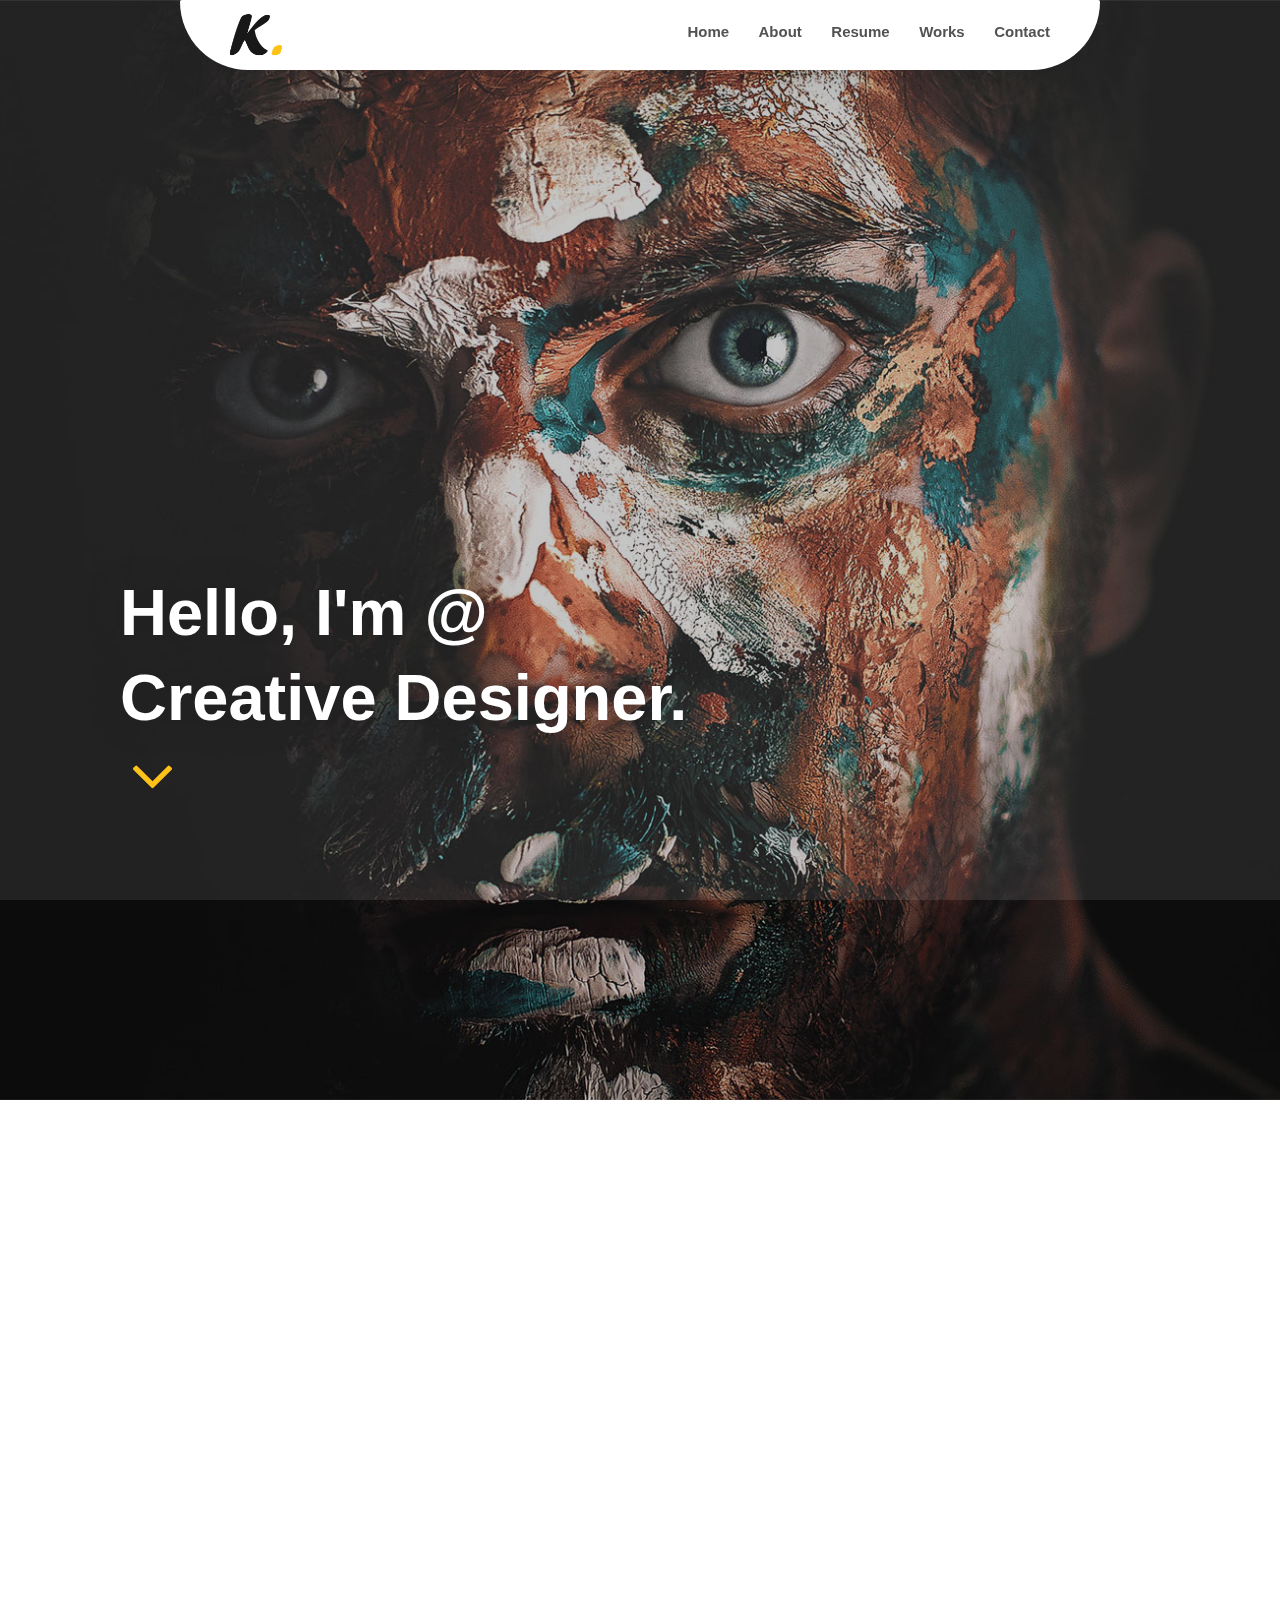
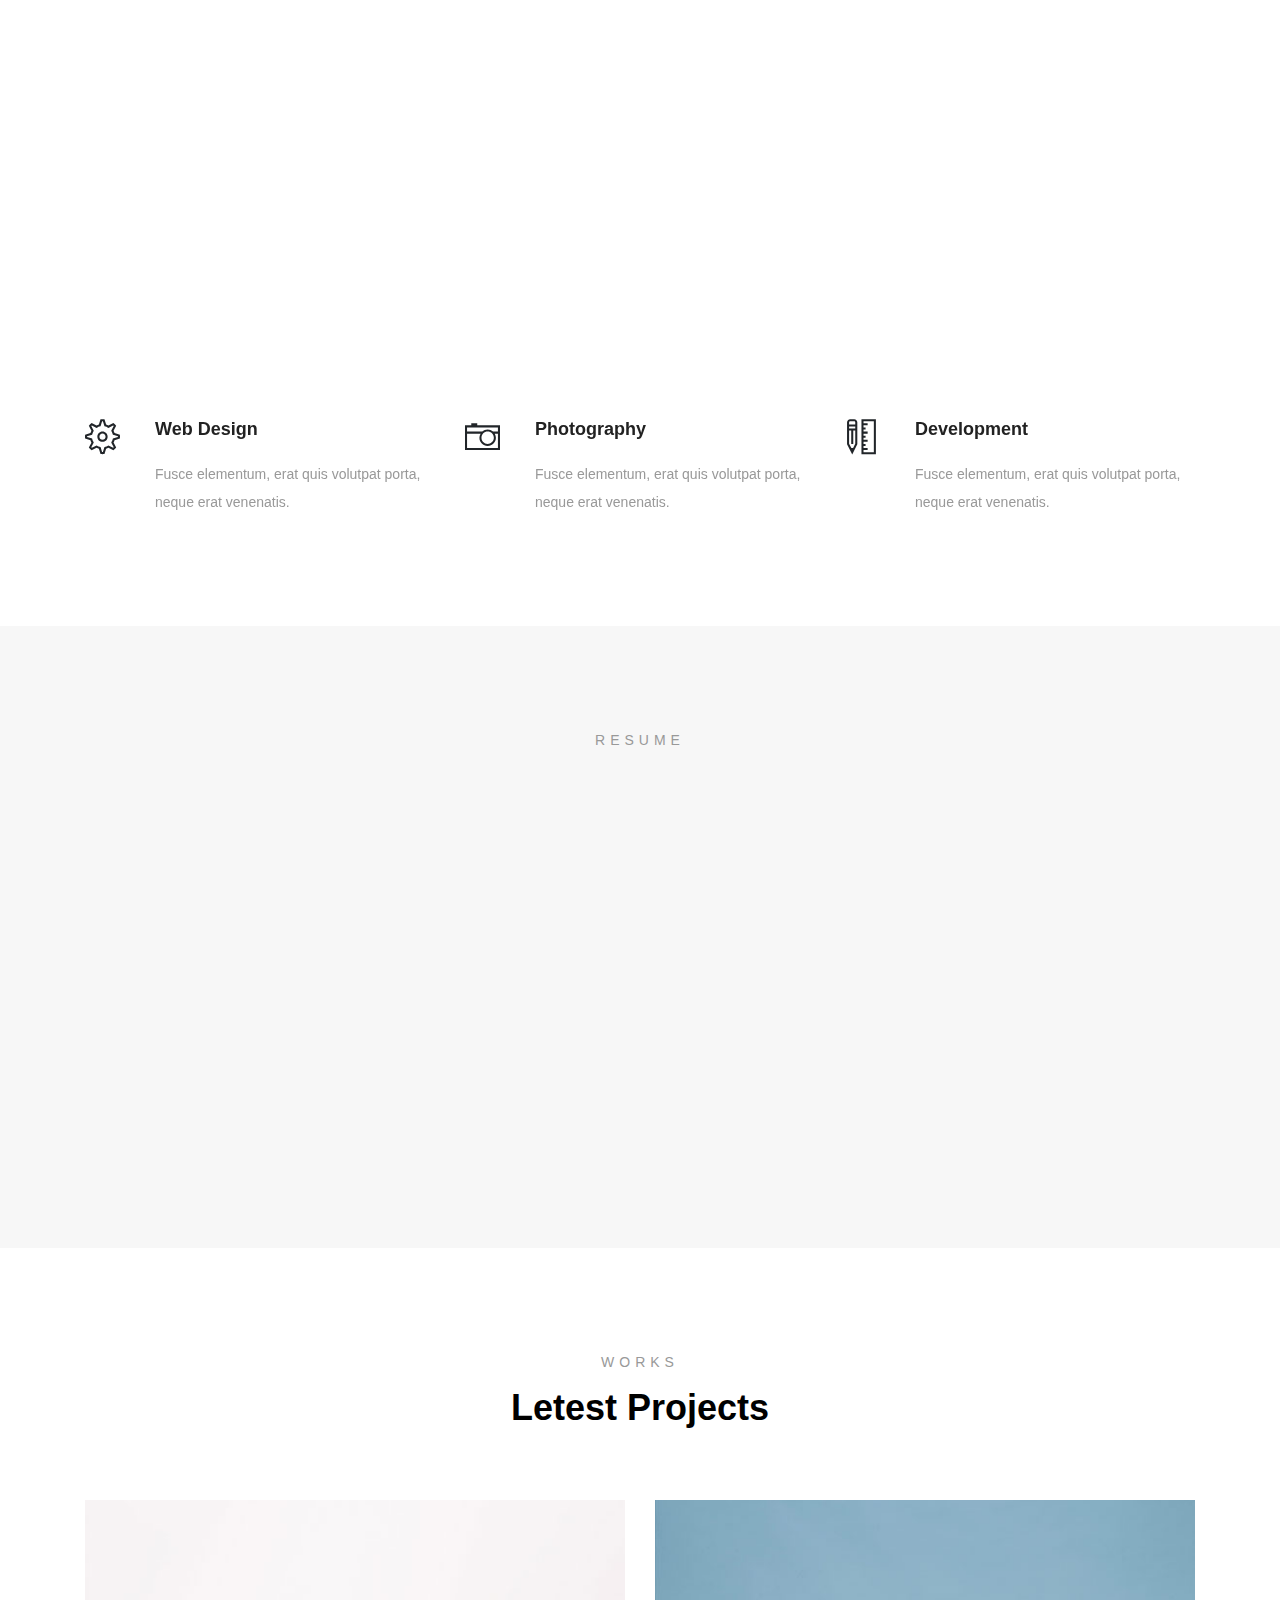
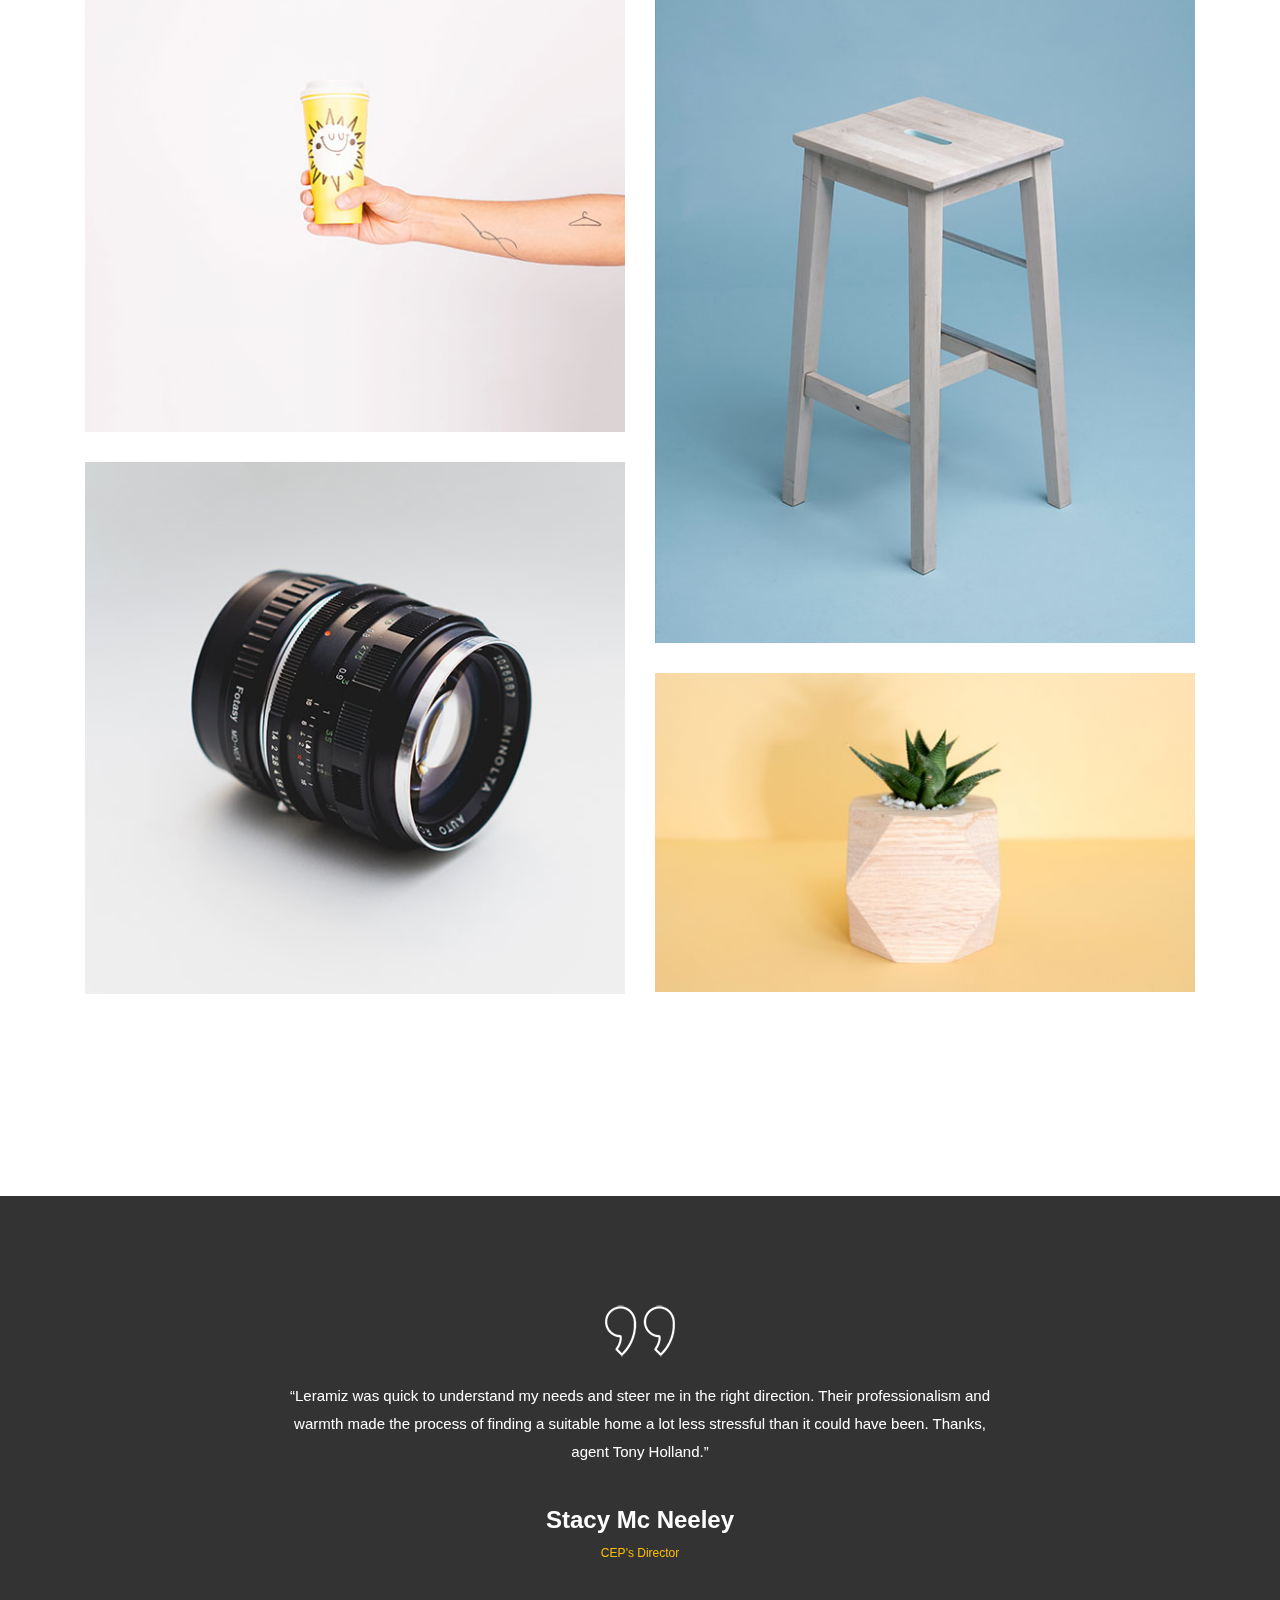
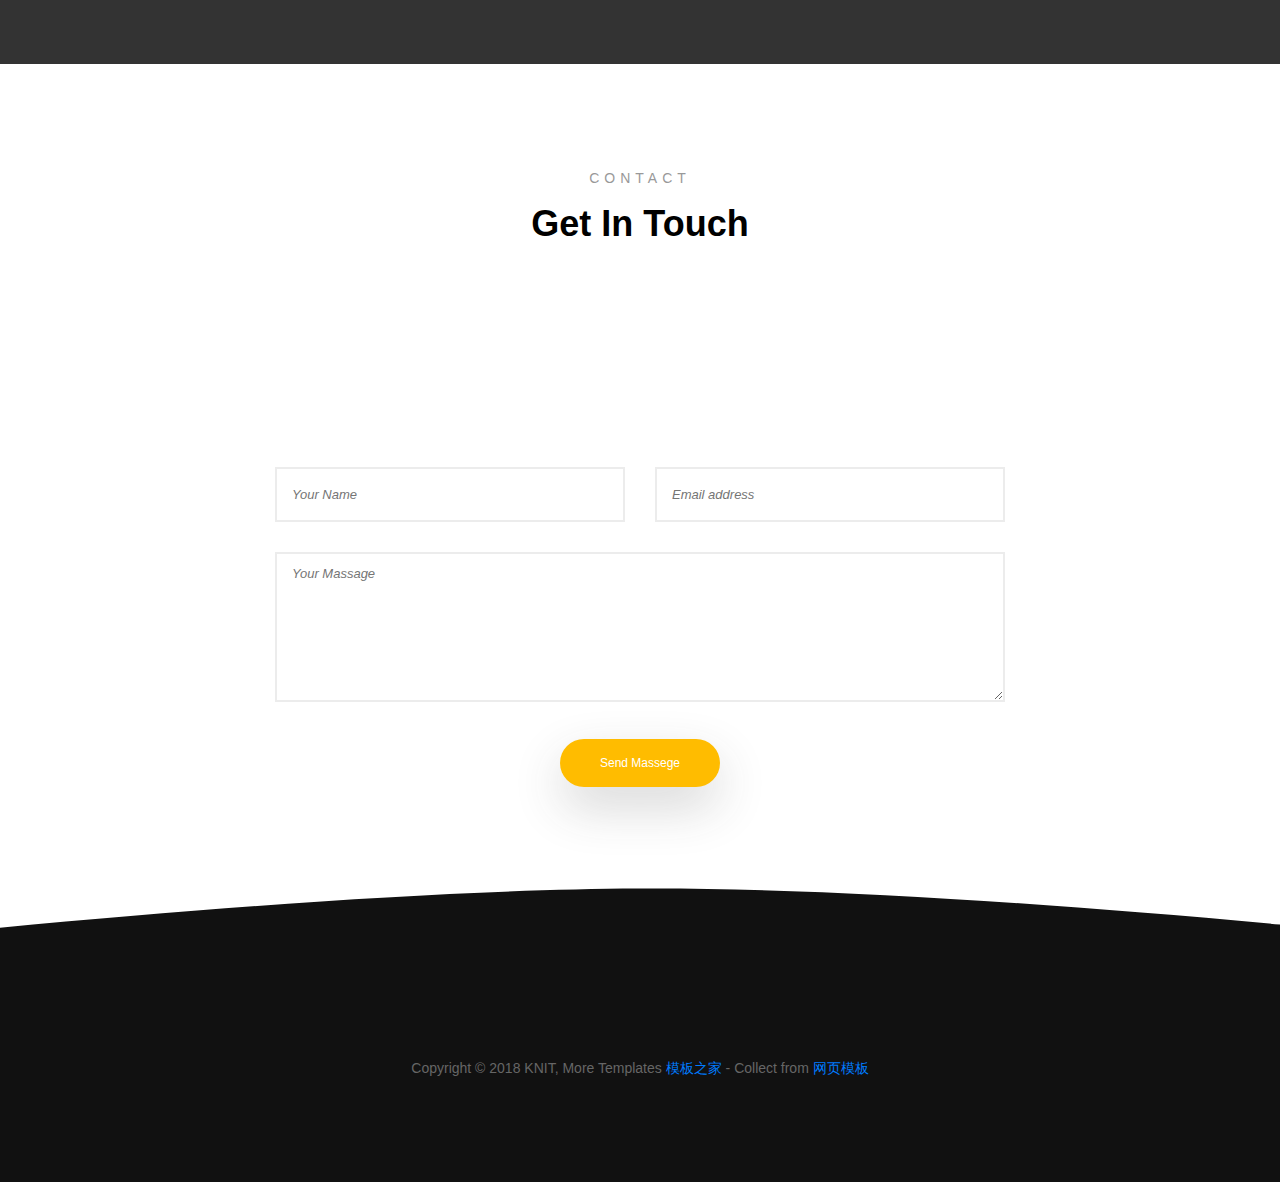
==== WebContent/index.html @ 256a6bd5 "20181218-1" ====
<!DOCTYPE html>
<html lang="en">


<head>
	<title>KNIT - Creative Personal Portfolio Template</title>
	<meta charset="UTF-8">
	<meta name="description" content="Knit creative personal portfolio template">
	<meta name="keywords" content="knit, creative, personal, portfolio, template">
	<meta name="viewport" content="width=device-width, initial-scale=1.0">
	<!-- Favicon -->   
	<link href="img/favicon.png" rel="shortcut icon"/>

	<!-- Google Fonts 
	<link href="https://fonts.googleapis.com/css?family=Poppins:300,400,500,600,700" rel="stylesheet">
	-->
	<!-- Stylesheets -->
	<link rel="stylesheet" href="css/bootstrap.min.css"/>
	<link rel="stylesheet" href="css/font-awesome.min.css"/>
	<link rel="stylesheet" href="css/themify-icons.css"/>
	<link rel="stylesheet" href="css/animate.min.css"/>
	<link rel="stylesheet" href="css/magnific-popup.css"/>
	<link rel="stylesheet" href="css/owl.carousel.min.css"/>
	<link rel="stylesheet" href="css/style.css"/>

	<!--[if lt IE 9]>
	  <script src="https://oss.maxcdn.com/html5shiv/3.7.2/html5shiv.min.js"></script>
	  <script src="https://oss.maxcdn.com/respond/1.4.2/respond.min.js"></script>
	<![endif]-->

</head>
<body>
	<!-- Preloder -->
	<div id="preloder">
		<div class="loader"></div>
	</div>


	<!-- Header section start -->
	<header class="header-section">
		<div class="container">
			<div class="header-warp">
				<!-- Site Logo -->
				<a href="#" class="site-logo">
					<img src="img/logo.png" alt="">
				</a>
				<!-- Site Menu -->
				<div class="responsive-switch"><i class="fa fa-bars"></i></div>
				<nav class="site-menu">
					<div class="sm-close"><i class="ti-close"></i></div>
					<ul class="menu-list">
						<li><a href="#home">Home</a></li>
						<li><a href="#about">About</a></li>
						<li><a href="#resume">Resume</a></li>
						<li><a href="#works">Works</a></li>
						<li><a href="#contact">Contact</a></li>
					</ul>
				</nav>
			</div>
		</div>
	</header>
	<!-- Header section end -->
	

	<!-- Hero section start -->
	<section class="hero-section set-bg" id="home" data-setbg="img/bg.jpg">
		<div class="hero-content">
			<h2>Hello, I'm @<br>Creative Designer.</h2>
			<i class="fa fa-angle-down"></i>
		</div>
	</section>
	<!-- Hero section end -->


	<!-- About section start -->
	<section class="about-section spad" id="about">
		<div class="container">
			<div class="row">
				<div class="col-lg-6 wow fadeInUp" data-wow-delay="0.3s">
					<figure>
						<img src="img/author.jpg" alt="">
					</figure>
				</div>
				<div class="col-lg-6 about-text wow fadeInDown" data-wow-delay="0.5s">
					<div class="about-title">
						<h2>Introduce Myself</h2>
						<h5>Who I am</h5>
					</div>
					<p>I am <span>Kajika Smith</span>. Impossible considered invitation him men instrument saw celebrated unpleasant. Put rest and must set kind next many near nay. He exquisite continued explained middleton am. Impossible considered invitation him men instrument saw celebrated unpleasant. Put rest and must set kind next many near nay. He exquisite continued explained middleton am. Voice hours young woody.</p>
					<div class="skills mt-5">
						<!-- Skill item -->
						<div class="single-progress-item">
							<p>Grphice</p>
							<div class="progress-bar-style" data-progress="90"></div>
						</div>
						<!-- Skill item -->
						<div class="single-progress-item">
							<p>UX/UI Dedign</p>
							<div class="progress-bar-style" data-progress="98"></div>
						</div>
						<!-- Skill item -->
						<div class="single-progress-item">
							<p>Coding</p>
							<div class="progress-bar-style" data-progress="87"></div>
						</div>
						<!-- Skill item -->
						<div class="single-progress-item">
							<p>Wordpress</p>
							<div class="progress-bar-style" data-progress="60"></div>
						</div>
					</div>
				</div>
			</div>
			<!-- services -->
			<div class="service-slider owl-carousel spad pb-0">
				<!-- item -->
				<div class="service">
					<i class="ti-settings"></i>
					<div class="service-text">
						<h3>Web Design</h3>
						<p>Fusce elementum, erat quis volutpat porta, neque erat venenatis.</p>
					</div>
				</div>
				<!-- item -->
				<div class="service">
					<i class="ti-camera"></i>
					<div class="service-text">
						<h3>Photography</h3>
						<p>Fusce elementum, erat quis volutpat porta, neque erat venenatis.</p>
					</div>
				</div>
				<!-- item -->
				<div class="service">
					<i class="ti-ruler-pencil"></i>
					<div class="service-text">
						<h3>Development</h3>
						<p>Fusce elementum, erat quis volutpat porta, neque erat venenatis.</p>
					</div>
				</div>
			</div>
		</div>
	</section>
	<!-- About section end -->



	<!-- Resume section start -->
	<section class="resume-section spad" id="resume">
		<div class="container">
			<div class="section-title">
				<p>Resume</p>
			</div>
			<div class="row">
				<div class="col-lg-10 col-xl-9 offset-lg-2 offset-xl-2">
					<!-- Review item -->
					<div class="resume-item wow fadeInUp" data-wow-delay="0.2s">
						<div class="resume-year">
							<h2>2016</h2>
						</div>
						<div class="resume-text">
							<h3>Working as Art Director at Playground  Design</h3>
							<p>Winner of Minimal Vision Award</p>
						</div>
					</div>
					<!-- Review item -->
					<div class="resume-item wow fadeInUp" data-wow-delay="0.4s">
						<div class="resume-year">
							<h2>2015</h2>
						</div>
						<div class="resume-text">
							<h3>Working as Front-end Developer at Nordesign Studio</h3>
							<p>Nominee for Creative Eye Award</p>
						</div>
					</div>
					<!-- Review item -->
					<div class="resume-item wow fadeInUp" data-wow-delay="0.6s">
						<div class="resume-year">
							<h2>2014</h2>
						</div>
						<div class="resume-text">
							<h3>Working as Mid-level Designer at Gold Design Studio</h3>
							<p>Winner of Code Indentation Award</p>
						</div>
					</div>
				</div>
			</div>
		</div>
	</section>
	<!-- Resume section end -->



	<!-- Portfolio section start -->
	<section class="portfolio-section spad" id="works">
		<div class="container">
			<div class="section-title">
				<p>Works</p>
				<h2>Letest Projects</h2>
			</div>
			<div class="row isotope_items">
				<!-- item -->
				<div class="col-md-6">
					<a class="work-item work-image" href="img/works/1.jpg">
						<img src="img/works/1.jpg" alt="">
						<i class="ti-image"></i>
						<div class="work-info">
							<h3><span>Yollow Cup</span></h3>
							<p><span>Branding</span></p>
						</div>
					</a>
				</div>
				<!-- item -->				
				<div class="col-md-6">
					<a class="work-item" href="single-work.html">
						<img src="img/works/2.jpg" alt="">
						<i class="ti-link"></i>
						<div class="work-info">
							<h3><span>Cairs Root</span></h3>
							<p><span>Design</span></p>
						</div>
					</a>
				</div>
				<!-- item -->
				<div class="col-md-6">
					<a class="work-item work-video" href="https://www.youtube.com/watch?v=hjujTTRB01E">
						<img src="img/works/3.jpg" alt="">
						<i class="ti-video-clapper"></i>
						<div class="work-info">
							<h3><span>Camera Lens</span></h3>
							<p><span>Photography</span></p>
						</div>
					</a>
				</div>
				<!-- item -->
				<div class="col-md-6">
					<a class="work-item work-image" href="img/works/4.jpg">
						<img src="img/works/4.jpg" alt="">
						<i class="ti-image"></i>
						<div class="work-info">
							<h3><span>Green Plant</span></h3>
							<p><span>Branding</span></p>
						</div>
					</a>
				</div>
			</div>
			<div class="text-center mt-5">
				<a href="index-minimal.html" class="site-btn wow fadeInUp" data-wow-delay="0.2s">More Projects</a>
			</div>
		</div>
	</section>
	<!-- Portfolio section end -->


	<!-- Review section start -->
	<section class="review-section">
		<div class="review-warp spad">
			<div class="container">
				<div class="row">
					<div class="col-lg-8 offset-lg-2">
						<div class="text-center mb-3">
							<img src="img/right-quote.png" alt="">
						</div>
						<div class="review-slider owl-carousel">
							<!-- item -->
							<div class="review-item text-center">
								<p>“Leramiz was quick to understand my needs and steer me in the right direction. Their professionalism and warmth made the process of finding a suitable home a lot less stressful than it could have been. Thanks, agent Tony Holland.”</p>
								<h4>Stacy Mc Neeley</h4>
								<span>CEP’s Director</span>
							</div>
							<!-- item -->
							<div class="review-item text-center">
								<p>“Leramiz was quick to understand my needs and steer me in the right direction. Their professionalism and warmth made the process of finding a suitable home a lot less stressful than it could have been. Thanks, agent Tony Holland.”</p>
								<h4>Stacy Mc Neeley</h4>
								<span>CEP’s Director</span>
							</div>
						</div>
					</div>
				</div>
			</div>
		</div>
	</section>
	<!-- Review section end -->

	<div class="tlinks">Collect from <a href="http://www.cssmoban.com/" >网页模板</a></div>
	<!-- Contact section start -->
	<section class="contact-section spad" id="contact">
		<div class="container">
			<div class="section-title">
				<p>Contact</p>
				<h2>Get in touch</h2>
			</div>
			<div class="row">
				<div class="col-lg-8 offset-lg-2">
					<div class="row">
						<!-- contact info -->
						<div class="col-sm-4 cont-info wow fadeInUp" data-wow-delay="0.2s">
							<i class="ti-email"></i>
							<a href="mailto:office@domain.com">office@domain.com</a>
							<p>email</p>
						</div>
						<!-- contact info -->
						<div class="col-sm-4 cont-info wow fadeInUp" data-wow-delay="0.4s">
							<i class="ti-location-pin"></i>
							<span>35 M St, Sydney, 560, AU </span>
							<p>Address</p>
						</div>
						<!-- contact info -->
						<div class="col-sm-4 cont-info wow fadeInUp" data-wow-delay="0.6s">
							<i class="ti-mobile"></i>
							<span>+00 123 456 7890</span>
							<p>Phone</p>
						</div>
					</div>
					<!-- contact form -->
					<form action="mail.php" method="POST" class="contact-form" id="contact-form">
						<div class="row">
							<div class="col-sm-6">
								<input type="text" name="name" id="name" required placeholder="Your Name">
							</div>
							<div class="col-sm-6">
								<input type="email" name="email" id="email" required placeholder="Email address">
							</div>
							<div class="col-sm-12">
								<textarea id="massage" name="massage" required placeholder="Your Massage"></textarea>
								<div class="text-center">
									<button type="submit" class="site-btn" id="send-form">Send Massege</button>
								</div>
							</div>
						</div>
					</form>
				</div>
			</div>
		</div>
	</section>
	<!-- Contact section end -->


	<!-- Footer section start -->
	<footer class="footer-section spad set-bg" data-setbg="img/footer-bg.svg">
		<div class="container">
			<div class="social-links">
				<a href="#" class="facebook wow fadeInDown" data-wow-delay="0.2s"><i class="fa fa-facebook"></i></a>
				<a href="#" class="twitter wow fadeInDown" data-wow-delay="0.4s"><i class="fa fa-twitter"></i></a>
				<a href="#" class="dribbble wow fadeInDown" data-wow-delay="0.6s"><i class="fa fa-dribbble"></i></a>
				<a href="#" class="behance wow fadeInDown" data-wow-delay="0.8s"><i class="fa fa-behance"></i></a>
			</div>
			<!-- copyright -->
			<p class="copyright">Copyright &copy; 2018 KNIT, More Templates <a href="http://www.cssmoban.com/" target="_blank" title="模板之家">模板之家</a> - Collect from <a href="http://www.cssmoban.com/" title="网页模板" target="_blank">网页模板</a></p>
		</div>
	</footer>
	<!-- Footer section end -->


	<!--====== Jquery & Javascripts files  ======-->
	<script src="js/jquery-2.1.4.min.js"></script>
	<script src="js/jquery.nav.min.js"></script>
	<script src="js/isotope.pkgd.min.js"></script>
	<script src="js/owl.carousel.min.js"></script>
	<script src="js/magnific-popup.min.js"></script>
	<script src="js/wow.min.js"></script>
	<script src="js/scripts.js"></script>

</body>


</html>
---- WebContent/css/themify-icons.css ----
@font-face {
	font-family: 'themify';
	src:url('../fonts/themify.eot?-fvbane');
	src:url('../fonts/themify.eot?#iefix-fvbane') format('embedded-opentype'),
		url('../fonts/themify.woff?-fvbane') format('woff'),
		url('../fonts/themify.ttf?-fvbane') format('truetype'),
		url('../fonts/themify.svg?-fvbane#themify') format('svg');
	font-weight: normal;
	font-style: normal;
}

[class^="ti-"], [class*=" ti-"] {
	font-family: 'themify';
	speak: none;
	font-style: normal;
	font-weight: normal;
	font-variant: normal;
	text-transform: none;
	line-height: 1;

	/* Better Font Rendering =========== */
	-webkit-font-smoothing: antialiased;
	-moz-osx-font-smoothing: grayscale;
}

.ti-wand:before {
	content: "\e600";
}
.ti-volume:before {
	content: "\e601";
}
.ti-user:before {
	content: "\e602";
}
.ti-unlock:before {
	content: "\e603";
}
.ti-unlink:before {
	content: "\e604";
}
.ti-trash:before {
	content: "\e605";
}
.ti-thought:before {
	content: "\e606";
}
.ti-target:before {
	content: "\e607";
}
.ti-tag:before {
	content: "\e608";
}
.ti-tablet:before {
	content: "\e609";
}
.ti-star:before {
	content: "\e60a";
}
.ti-spray:before {
	content: "\e60b";
}
.ti-signal:before {
	content: "\e60c";
}
.ti-shopping-cart:before {
	content: "\e60d";
}
.ti-shopping-cart-full:before {
	content: "\e60e";
}
.ti-settings:before {
	content: "\e60f";
}
.ti-search:before {
	content: "\e610";
}
.ti-zoom-in:before {
	content: "\e611";
}
.ti-zoom-out:before {
	content: "\e612";
}
.ti-cut:before {
	content: "\e613";
}
.ti-ruler:before {
	content: "\e614";
}
.ti-ruler-pencil:before {
	content: "\e615";
}
.ti-ruler-alt:before {
	content: "\e616";
}
.ti-bookmark:before {
	content: "\e617";
}
.ti-bookmark-alt:before {
	content: "\e618";
}
.ti-reload:before {
	content: "\e619";
}
.ti-plus:before {
	content: "\e61a";
}
.ti-pin:before {
	content: "\e61b";
}
.ti-pencil:before {
	content: "\e61c";
}
.ti-pencil-alt:before {
	content: "\e61d";
}
.ti-paint-roller:before {
	content: "\e61e";
}
.ti-paint-bucket:before {
	content: "\e61f";
}
.ti-na:before {
	content: "\e620";
}
.ti-mobile:before {
	content: "\e621";
}
.ti-minus:before {
	content: "\e622";
}
.ti-medall:before {
	content: "\e623";
}
.ti-medall-alt:before {
	content: "\e624";
}
.ti-marker:before {
	content: "\e625";
}
.ti-marker-alt:before {
	content: "\e626";
}
.ti-arrow-up:before {
	content: "\e627";
}
.ti-arrow-right:before {
	content: "\e628";
}
.ti-arrow-left:before {
	content: "\e629";
}
.ti-arrow-down:before {
	content: "\e62a";
}
.ti-lock:before {
	content: "\e62b";
}
.ti-location-arrow:before {
	content: "\e62c";
}
.ti-link:before {
	content: "\e62d";
}
.ti-layout:before {
	content: "\e62e";
}
.ti-layers:before {
	content: "\e62f";
}
.ti-layers-alt:before {
	content: "\e630";
}
.ti-key:before {
	content: "\e631";
}
.ti-import:before {
	content: "\e632";
}
.ti-image:before {
	content: "\e633";
}
.ti-heart:before {
	content: "\e634";
}
.ti-heart-broken:before {
	content: "\e635";
}
.ti-hand-stop:before {
	content: "\e636";
}
.ti-hand-open:before {
	content: "\e637";
}
.ti-hand-drag:before {
	content: "\e638";
}
.ti-folder:before {
	content: "\e639";
}
.ti-flag:before {
	content: "\e63a";
}
.ti-flag-alt:before {
	content: "\e63b";
}
.ti-flag-alt-2:before {
	content: "\e63c";
}
.ti-eye:before {
	content: "\e63d";
}
.ti-export:before {
	content: "\e63e";
}
.ti-exchange-vertical:before {
	content: "\e63f";
}
.ti-desktop:before {
	content: "\e640";
}
.ti-cup:before {
	content: "\e641";
}
.ti-crown:before {
	content: "\e642";
}
.ti-comments:before {
	content: "\e643";
}
.ti-comment:before {
	content: "\e644";
}
.ti-comment-alt:before {
	content: "\e645";
}
.ti-close:before {
	content: "\e646";
}
.ti-clip:before {
	content: "\e647";
}
.ti-angle-up:before {
	content: "\e648";
}
.ti-angle-right:before {
	content: "\e649";
}
.ti-angle-left:before {
	content: "\e64a";
}
.ti-angle-down:before {
	content: "\e64b";
}
.ti-check:before {
	content: "\e64c";
}
.ti-check-box:before {
	content: "\e64d";
}
.ti-camera:before {
	content: "\e64e";
}
.ti-announcement:before {
	content: "\e64f";
}
.ti-brush:before {
	content: "\e650";
}
.ti-briefcase:before {
	content: "\e651";
}
.ti-bolt:before {
	content: "\e652";
}
.ti-bolt-alt:before {
	content: "\e653";
}
.ti-blackboard:before {
	content: "\e654";
}
.ti-bag:before {
	content: "\e655";
}
.ti-move:before {
	content: "\e656";
}
.ti-arrows-vertical:before {
	content: "\e657";
}
.ti-arrows-horizontal:before {
	content: "\e658";
}
.ti-fullscreen:before {
	content: "\e659";
}
.ti-arrow-top-right:before {
	content: "\e65a";
}
.ti-arrow-top-left:before {
	content: "\e65b";
}
.ti-arrow-circle-up:before {
	content: "\e65c";
}
.ti-arrow-circle-right:before {
	content: "\e65d";
}
.ti-arrow-circle-left:before {
	content: "\e65e";
}
.ti-arrow-circle-down:before {
	content: "\e65f";
}
.ti-angle-double-up:before {
	content: "\e660";
}
.ti-angle-double-right:before {
	content: "\e661";
}
.ti-angle-double-left:before {
	content: "\e662";
}
.ti-angle-double-down:before {
	content: "\e663";
}
.ti-zip:before {
	content: "\e664";
}
.ti-world:before {
	content: "\e665";
}
.ti-wheelchair:before {
	content: "\e666";
}
.ti-view-list:before {
	content: "\e667";
}
.ti-view-list-alt:before {
	content: "\e668";
}
.ti-view-grid:before {
	content: "\e669";
}
.ti-uppercase:before {
	content: "\e66a";
}
.ti-upload:before {
	content: "\e66b";
}
.ti-underline:before {
	content: "\e66c";
}
.ti-truck:before {
	content: "\e66d";
}
.ti-timer:before {
	content: "\e66e";
}
.ti-ticket:before {
	content: "\e66f";
}
.ti-thumb-up:before {
	content: "\e670";
}
.ti-thumb-down:before {
	content: "\e671";
}
.ti-text:before {
	content: "\e672";
}
.ti-stats-up:before {
	content: "\e673";
}
.ti-stats-down:before {
	content: "\e674";
}
.ti-split-v:before {
	content: "\e675";
}
.ti-split-h:before {
	content: "\e676";
}
.ti-smallcap:before {
	content: "\e677";
}
.ti-shine:before {
	content: "\e678";
}
.ti-shift-right:before {
	content: "\e679";
}
.ti-shift-left:before {
	content: "\e67a";
}
.ti-shield:before {
	content: "\e67b";
}
.ti-notepad:before {
	content: "\e67c";
}
.ti-server:before {
	content: "\e67d";
}
.ti-quote-right:before {
	content: "\e67e";
}
.ti-quote-left:before {
	content: "\e67f";
}
.ti-pulse:before {
	content: "\e680";
}
.ti-printer:before {
	content: "\e681";
}
.ti-power-off:before {
	content: "\e682";
}
.ti-plug:before {
	content: "\e683";
}
.ti-pie-chart:before {
	content: "\e684";
}
.ti-paragraph:before {
	content: "\e685";
}
.ti-panel:before {
	content: "\e686";
}
.ti-package:before {
	content: "\e687";
}
.ti-music:before {
	content: "\e688";
}
.ti-music-alt:before {
	content: "\e689";
}
.ti-mouse:before {
	content: "\e68a";
}
.ti-mouse-alt:before {
	content: "\e68b";
}
.ti-money:before {
	content: "\e68c";
}
.ti-microphone:before {
	content: "\e68d";
}
.ti-menu:before {
	content: "\e68e";
}
.ti-menu-alt:before {
	content: "\e68f";
}
.ti-map:before {
	content: "\e690";
}
.ti-map-alt:before {
	content: "\e691";
}
.ti-loop:before {
	content: "\e692";
}
.ti-location-pin:before {
	content: "\e693";
}
.ti-list:before {
	content: "\e694";
}
.ti-light-bulb:before {
	content: "\e695";
}
.ti-Italic:before {
	content: "\e696";
}
.ti-info:before {
	content: "\e697";
}
.ti-infinite:before {
	content: "\e698";
}
.ti-id-badge:before {
	content: "\e699";
}
.ti-hummer:before {
	content: "\e69a";
}
.ti-home:before {
	content: "\e69b";
}
.ti-help:before {
	content: "\e69c";
}
.ti-headphone:before {
	content: "\e69d";
}
.ti-harddrives:before {
	content: "\e69e";
}
.ti-harddrive:before {
	content: "\e69f";
}
.ti-gift:before {
	content: "\e6a0";
}
.ti-game:before {
	content: "\e6a1";
}
.ti-filter:before {
	content: "\e6a2";
}
.ti-files:before {
	content: "\e6a3";
}
.ti-file:before {
	content: "\e6a4";
}
.ti-eraser:before {
	content: "\e6a5";
}
.ti-envelope:before {
	content: "\e6a6";
}
.ti-download:before {
	content: "\e6a7";
}
.ti-direction:before {
	content: "\e6a8";
}
.ti-direction-alt:before {
	content: "\e6a9";
}
.ti-dashboard:before {
	content: "\e6aa";
}
.ti-control-stop:before {
	content: "\e6ab";
}
.ti-control-shuffle:before {
	content: "\e6ac";
}
.ti-control-play:before {
	content: "\e6ad";
}
.ti-control-pause:before {
	content: "\e6ae";
}
.ti-control-forward:before {
	content: "\e6af";
}
.ti-control-backward:before {
	content: "\e6b0";
}
.ti-cloud:before {
	content: "\e6b1";
}
.ti-cloud-up:before {
	content: "\e6b2";
}
.ti-cloud-down:before {
	content: "\e6b3";
}
.ti-clipboard:before {
	content: "\e6b4";
}
.ti-car:before {
	content: "\e6b5";
}
.ti-calendar:before {
	content: "\e6b6";
}
.ti-book:before {
	content: "\e6b7";
}
.ti-bell:before {
	content: "\e6b8";
}
.ti-basketball:before {
	content: "\e6b9";
}
.ti-bar-chart:before {
	content: "\e6ba";
}
.ti-bar-chart-alt:before {
	content: "\e6bb";
}
.ti-back-right:before {
	content: "\e6bc";
}
.ti-back-left:before {
	content: "\e6bd";
}
.ti-arrows-corner:before {
	content: "\e6be";
}
.ti-archive:before {
	content: "\e6bf";
}
.ti-anchor:before {
	content: "\e6c0";
}
.ti-align-right:before {
	content: "\e6c1";
}
.ti-align-left:before {
	content: "\e6c2";
}
.ti-align-justify:before {
	content: "\e6c3";
}
.ti-align-center:before {
	content: "\e6c4";
}
.ti-alert:before {
	content: "\e6c5";
}
.ti-alarm-clock:before {
	content: "\e6c6";
}
.ti-agenda:before {
	content: "\e6c7";
}
.ti-write:before {
	content: "\e6c8";
}
.ti-window:before {
	content: "\e6c9";
}
.ti-widgetized:before {
	content: "\e6ca";
}
.ti-widget:before {
	content: "\e6cb";
}
.ti-widget-alt:before {
	content: "\e6cc";
}
.ti-wallet:before {
	content: "\e6cd";
}
.ti-video-clapper:before {
	content: "\e6ce";
}
.ti-video-camera:before {
	content: "\e6cf";
}
.ti-vector:before {
	content: "\e6d0";
}
.ti-themify-logo:before {
	content: "\e6d1";
}
.ti-themify-favicon:before {
	content: "\e6d2";
}
.ti-themify-favicon-alt:before {
	content: "\e6d3";
}
.ti-support:before {
	content: "\e6d4";
}
.ti-stamp:before {
	content: "\e6d5";
}
.ti-split-v-alt:before {
	content: "\e6d6";
}
.ti-slice:before {
	content: "\e6d7";
}
.ti-shortcode:before {
	content: "\e6d8";
}
.ti-shift-right-alt:before {
	content: "\e6d9";
}
.ti-shift-left-alt:before {
	content: "\e6da";
}
.ti-ruler-alt-2:before {
	content: "\e6db";
}
.ti-receipt:before {
	content: "\e6dc";
}
.ti-pin2:before {
	content: "\e6dd";
}
.ti-pin-alt:before {
	content: "\e6de";
}
.ti-pencil-alt2:before {
	content: "\e6df";
}
.ti-palette:before {
	content: "\e6e0";
}
.ti-more:before {
	content: "\e6e1";
}
.ti-more-alt:before {
	content: "\e6e2";
}
.ti-microphone-alt:before {
	content: "\e6e3";
}
.ti-magnet:before {
	content: "\e6e4";
}
.ti-line-double:before {
	content: "\e6e5";
}
.ti-line-dotted:before {
	content: "\e6e6";
}
.ti-line-dashed:before {
	content: "\e6e7";
}
.ti-layout-width-full:before {
	content: "\e6e8";
}
.ti-layout-width-default:before {
	content: "\e6e9";
}
.ti-layout-width-default-alt:before {
	content: "\e6ea";
}
.ti-layout-tab:before {
	content: "\e6eb";
}
.ti-layout-tab-window:before {
	content: "\e6ec";
}
.ti-layout-tab-v:before {
	content: "\e6ed";
}
.ti-layout-tab-min:before {
	content: "\e6ee";
}
.ti-layout-slider:before {
	content: "\e6ef";
}
.ti-layout-slider-alt:before {
	content: "\e6f0";
}
.ti-layout-sidebar-right:before {
	content: "\e6f1";
}
.ti-layout-sidebar-none:before {
	content: "\e6f2";
}
.ti-layout-sidebar-left:before {
	content: "\e6f3";
}
.ti-layout-placeholder:before {
	content: "\e6f4";
}
.ti-layout-menu:before {
	content: "\e6f5";
}
.ti-layout-menu-v:before {
	content: "\e6f6";
}
.ti-layout-menu-separated:before {
	content: "\e6f7";
}
.ti-layout-menu-full:before {
	content: "\e6f8";
}
.ti-layout-media-right-alt:before {
	content: "\e6f9";
}
.ti-layout-media-right:before {
	content: "\e6fa";
}
.ti-layout-media-overlay:before {
	content: "\e6fb";
}
.ti-layout-media-overlay-alt:before {
	content: "\e6fc";
}
.ti-layout-media-overlay-alt-2:before {
	content: "\e6fd";
}
.ti-layout-media-left-alt:before {
	content: "\e6fe";
}
.ti-layout-media-left:before {
	content: "\e6ff";
}
.ti-layout-media-center-alt:before {
	content: "\e700";
}
.ti-layout-media-center:before {
	content: "\e701";
}
.ti-layout-list-thumb:before {
	content: "\e702";
}
.ti-layout-list-thumb-alt:before {
	content: "\e703";
}
.ti-layout-list-post:before {
	content: "\e704";
}
.ti-layout-list-large-image:before {
	content: "\e705";
}
.ti-layout-line-solid:before {
	content: "\e706";
}
.ti-layout-grid4:before {
	content: "\e707";
}
.ti-layout-grid3:before {
	content: "\e708";
}
.ti-layout-grid2:before {
	content: "\e709";
}
.ti-layout-grid2-thumb:before {
	content: "\e70a";
}
.ti-layout-cta-right:before {
	content: "\e70b";
}
.ti-layout-cta-left:before {
	content: "\e70c";
}
.ti-layout-cta-center:before {
	content: "\e70d";
}
.ti-layout-cta-btn-right:before {
	content: "\e70e";
}
.ti-layout-cta-btn-left:before {
	content: "\e70f";
}
.ti-layout-column4:before {
	content: "\e710";
}
.ti-layout-column3:before {
	content: "\e711";
}
.ti-layout-column2:before {
	content: "\e712";
}
.ti-layout-accordion-separated:before {
	content: "\e713";
}
.ti-layout-accordion-merged:before {
	content: "\e714";
}
.ti-layout-accordion-list:before {
	content: "\e715";
}
.ti-ink-pen:before {
	content: "\e716";
}
.ti-info-alt:before {
	content: "\e717";
}
.ti-help-alt:before {
	content: "\e718";
}
.ti-headphone-alt:before {
	content: "\e719";
}
.ti-hand-point-up:before {
	content: "\e71a";
}
.ti-hand-point-right:before {
	content: "\e71b";
}
.ti-hand-point-left:before {
	content: "\e71c";
}
.ti-hand-point-down:before {
	content: "\e71d";
}
.ti-gallery:before {
	content: "\e71e";
}
.ti-face-smile:before {
	content: "\e71f";
}
.ti-face-sad:before {
	content: "\e720";
}
.ti-credit-card:before {
	content: "\e721";
}
.ti-control-skip-forward:before {
	content: "\e722";
}
.ti-control-skip-backward:before {
	content: "\e723";
}
.ti-control-record:before {
	content: "\e724";
}
.ti-control-eject:before {
	content: "\e725";
}
.ti-comments-smiley:before {
	content: "\e726";
}
.ti-brush-alt:before {
	content: "\e727";
}
.ti-youtube:before {
	content: "\e728";
}
.ti-vimeo:before {
	content: "\e729";
}
.ti-twitter:before {
	content: "\e72a";
}
.ti-time:before {
	content: "\e72b";
}
.ti-tumblr:before {
	content: "\e72c";
}
.ti-skype:before {
	content: "\e72d";
}
.ti-share:before {
	content: "\e72e";
}
.ti-share-alt:before {
	content: "\e72f";
}
.ti-rocket:before {
	content: "\e730";
}
.ti-pinterest:before {
	content: "\e731";
}
.ti-new-window:before {
	content: "\e732";
}
.ti-microsoft:before {
	content: "\e733";
}
.ti-list-ol:before {
	content: "\e734";
}
.ti-linkedin:before {
	content: "\e735";
}
.ti-layout-sidebar-2:before {
	content: "\e736";
}
.ti-layout-grid4-alt:before {
	content: "\e737";
}
.ti-layout-grid3-alt:before {
	content: "\e738";
}
.ti-layout-grid2-alt:before {
	content: "\e739";
}
.ti-layout-column4-alt:before {
	content: "\e73a";
}
.ti-layout-column3-alt:before {
	content: "\e73b";
}
.ti-layout-column2-alt:before {
	content: "\e73c";
}
.ti-instagram:before {
	content: "\e73d";
}
.ti-google:before {
	content: "\e73e";
}
.ti-github:before {
	content: "\e73f";
}
.ti-flickr:before {
	content: "\e740";
}
.ti-facebook:before {
	content: "\e741";
}
.ti-dropbox:before {
	content: "\e742";
}
.ti-dribbble:before {
	content: "\e743";
}
.ti-apple:before {
	content: "\e744";
}
.ti-android:before {
	content: "\e745";
}
.ti-save:before {
	content: "\e746";
}
.ti-save-alt:before {
	content: "\e747";
}
.ti-yahoo:before {
	content: "\e748";
}
.ti-wordpress:before {
	content: "\e749";
}
.ti-vimeo-alt:before {
	content: "\e74a";
}
.ti-twitter-alt:before {
	content: "\e74b";
}
.ti-tumblr-alt:before {
	content: "\e74c";
}
.ti-trello:before {
	content: "\e74d";
}
.ti-stack-overflow:before {
	content: "\e74e";
}
.ti-soundcloud:before {
	content: "\e74f";
}
.ti-sharethis:before {
	content: "\e750";
}
.ti-sharethis-alt:before {
	content: "\e751";
}
.ti-reddit:before {
	content: "\e752";
}
.ti-pinterest-alt:before {
	content: "\e753";
}
.ti-microsoft-alt:before {
	content: "\e754";
}
.ti-linux:before {
	content: "\e755";
}
.ti-jsfiddle:before {
	content: "\e756";
}
.ti-joomla:before {
	content: "\e757";
}
.ti-html5:before {
	content: "\e758";
}
.ti-flickr-alt:before {
	content: "\e759";
}
.ti-email:before {
	content: "\e75a";
}
.ti-drupal:before {
	content: "\e75b";
}
.ti-dropbox-alt:before {
	content: "\e75c";
}
.ti-css3:before {
	content: "\e75d";
}
.ti-rss:before {
	content: "\e75e";
}
.ti-rss-alt:before {
	content: "\e75f";
}
---- WebContent/css/style.css ----
/*
===============================================
	KNIT
	Version: 1.0
	Author: BootEx
------------------------------------------------
================================================

Table of contents

  @-> Main Styles
  @-> Header Section
  @-> Hero Section 
  @-> About Section
  @-> Service Section
  @-> Resume Section
  @-> Portfolio Section
  @-> Review Section
  @-> Contact Section
  @-> Footer Section
  @-> Other Pagers
  @-> Responsive

*/

/*--------------------
	Main Styles
----------------------*/

html,
body {
	height: 100%;
}

body {
	font-family: 'Poppins', sans-serif;
	-webkit-font-smoothing: antialiased;
	font-smoothing: antialiased;
}

img {
	max-width: 100%;
}

h1,
h2,
h3,
h4,
h5,
h6 {
	font-family: 'Poppins', sans-serif;
	padding: 0;
	margin: 0;
	font-weight: 600;
	color: #222;
}

p {
	font-size: 14px;
	margin-bottom: 10px;
	line-height: 28px;
	color: #999;
}

button:focus,
input:focus,
textarea:focus,
select:focus {
	outline: none;
}

a:hover,
a:focus {
	text-decoration: none;
	outline: none;
}

ul,
ol {
	padding: 0;
	margin: 0;
}

.spad {
	padding-top: 100px;
	padding-bottom: 100px;
}

.section-title {
	text-align: center;
	margin-bottom: 70px;
}

.section-title h2 {
	font-size: 36px;
	font-weight: 700;
	text-transform: capitalize;
	color: #000;
}

.section-title p {
	text-transform: uppercase;
	letter-spacing: 5px;
}

.set-bg {
	background-repeat: no-repeat;
	background-size: cover;
}

.site-btn {
	font-size: 12px;
	background: #ffbc00;
	border: none;
	color: #fff;
	font-weight: 500;
	padding: 15px 30px;
	border-radius: 50px;
	min-width: 160px;
	cursor: pointer;
	-webkit-box-shadow: 0px 20px 50px 0px rgba(55, 56, 56, 0.2);
	box-shadow: 0px 20px 50px 0px rgba(55, 56, 56, 0.2);
	-webkit-transition: all 0.3s;
	-o-transition: all 0.3s;
	transition: all 0.3s;
}

.site-btn:hover {
	color: #fff;
	background: #333;
}

/* Preloder */

#preloder {
	position: fixed;
	width: 100%;
	height: 100%;
	top: 0;
	left: 0;
	z-index: 999999;
	background: #fff;
}

.loader {
	width: 40px;
	height: 40px;
	position: absolute;
	top: 50%;
	left: 50%;
	margin-top: -13px;
	margin-left: -13px;
	border-radius: 60px;
	border: 2px solid #333;
	border-left-color: transparent;
	border-top-color: transparent;
	animation: loader 0.8s linear infinite;
	-webkit-animation: loader 0.5s linear infinite;
}

.loader:after {
	position: absolute;
	content: "";
	width: 30px;
	height: 30px;
	left: 50%;
	top: 50%;
	border-radius: 60px;
	border: 3px solid #333;
	margin-top: -15px;
	margin-left: -15px;
}

@keyframes loader {
	0% {
		-webkit-transform: rotate(0deg);
		transform: rotate(0deg);
	}
	100% {
		-webkit-transform: rotate(360deg);
		transform: rotate(360deg);
	}
}

@-webkit-keyframes loader {
	0% {
		-webkit-transform: rotate(0deg);
		transform: rotate(0deg);
	}
	100% {
		-webkit-transform: rotate(360deg);
		transform: rotate(360deg);
	}
}

/* ====================
  Header Section
=======================*/

.header-section {
	position: fixed;
	width: 100%;
	top: 0;
	left: 0;
	z-index: 99;
}

.header-warp {
	max-width: 920px;
	height: 70px;
	padding: 0 40px;
	background: #fff;
	margin: 0 auto;
	border-radius: 2px 2px 80px 80px;
	-webkit-box-shadow: 0 7px 50px rgba(0, 0, 0, 0.15);
	box-shadow: 0 7px 50px rgba(0, 0, 0, 0.15);
}

.site-logo {
	float: left;
	height: 100%;
	padding: 5px 0;
}

.site-logo img {
	max-height: 100%;
}

.responsive-switch,
.sm-close {
	display: none;
}

.site-menu ul {
	list-style: none;
	float: right;
	padding-top: 20px;
}

.site-menu li {
	display: inline-block;
}

.site-menu li.current a:after {
	-webkit-transform: scale(1);
	-ms-transform: scale(1);
	transform: scale(1);
}

.site-menu a {
	color: #414141;
	padding: 5px 10px;
	font-size: 15px;
	position: relative;
	margin-left: 5px;
	font-weight: 600;
}

.site-menu a:after {
	position: absolute;
	content: "";
	width: 6px;
	height: 6px;
	left: 50%;
	bottom: -5px;
	margin-left: -3px;
	border-radius: 20px;
	background: #ffbc00;
	-webkit-transform: scale(0);
	-ms-transform: scale(0);
	transform: scale(0);
	-webkit-transition: all 0.4s;
	-o-transition: all 0.4s;
	transition: all 0.4s;
}

/* ====================
  Hero Section
=======================*/

.hero-section {
	min-height: 100%;
	height: 1100px;
	background-position: top center;
}

.hero-section {
	position: relative;
}

.hero-section .hero-style-two {
	background: #333;
	overflow: hidden;
}

.hero-section .hero-style-two #particles {
	width: 100%;
	height: 100%;
	position: absolute;
	z-index: 1;
}

.hero-content {
	position: fixed;
	bottom: 90px;
	padding-left: 120px;
	z-index: 5;
}

.hero-content.sticky {
	position: absolute;
}

.hero-content h2 {
	font-size: 65px;
	font-weight: 700;
	color: #fff;
	line-height: 1.3;
	text-shadow: 0 0 30px rgba(0, 0, 0, 0.5);
}

.hero-content i {
	font-size: 70px;
	color: #ffbc00;
	padding-left: 10px;
	-webkit-animation: finger 1.5s infinite;
	animation: finger 1.5s infinite;
}

@-webkit-keyframes finger {
	0% {
		opacity: 1;
		-webkit-transform: translateY(0px);
		transform: translateY(0px);
	}
	50% {
		opacity: .2;
		-webkit-transform: translateY(15px);
		transform: translateY(15px);
	}
	100% {
		opacity: 1;
		-webkit-transform: translateY(0);
		transform: translateY(0);
	}
}

@keyframes finger {
	0% {
		opacity: 1;
		-webkit-transform: translateY(0px);
		transform: translateY(0px);
	}
	50% {
		opacity: .2;
		-webkit-transform: translateY(15px);
		transform: translateY(15px);
	}
	100% {
		opacity: 1;
		-webkit-transform: translateY(0);
		transform: translateY(0);
	}
}

/* ====================
  About Section
=======================*/

.about-text {
	padding-top: 80px;
}

.about-text h2 {
	font-size: 50px;
	font-weight: 700;
	margin-bottom: 5px;
}

.about-text h5 {
	font-size: 14px;
	color: #c3c3c3;
}

.about-text p span {
	color: #ffbc00;
	font-weight: 600;
}

.about-title {
	margin-bottom: 60px;
}

.single-progress-item {
	margin-bottom: 45px;
	position: relative;
}

.single-progress-item:last-child {
	margin-bottom: 0;
}

.single-progress-item p {
	font-size: 10px;
	text-transform: uppercase;
	font-weight: 600;
	letter-spacing: 7px;
	margin-bottom: 0px;
	color: #333;
}

.progress-bar-style {
	display: block;
	height: 3px;
	position: relative;
	width: 100%;
	border-radius: 25px;
}

.bar-inner {
	position: absolute;
	height: 100%;
	left: 0;
	top: 0;
	border-radius: 25px;
	background: #333;
}

.bar-inner span {
	position: absolute;
	right: 0;
	top: -20px;
	font-size: 12px;
	font-weight: 600;
	color: #ffbc00;
}

/* ====================
  Service Section
=======================*/

.service i {
	font-size: 35px;
	display: block;
	margin-bottom: 20px;
	float: left;
	width: 70px;
}

.service .service-text {
	padding-left: 70px;
}

.service h3 {
	margin-bottom: 20px;
	font-size: 18px;
}

/* ====================
  Resume Section
=======================*/

.resume-section {
	background: #f7f7f7;
}

.resume-item {
	margin-bottom: 70px;
}

.resume-item:last-child {
	margin-bottom: 0;
}

.resume-item .resume-year {
	float: left;
	width: 170px;
	position: relative;
}

.resume-item .resume-year:after {
	position: absolute;
	content: "";
	width: 10px;
	height: 10px;
	right: 25px;
	top: 8px;
	border-radius: 20px;
	background: #ffbc00;
}

.resume-item .resume-year h2 {
	font-size: 30px;
	font-weight: 700;
	position: relative;
	z-index: 1;
}

.resume-item .resume-text {
	margin-left: 200px;
	padding-top: 2px;
}

.resume-item .resume-text h3 {
	font-weight: 700;
	font-size: 22px;
	margin-bottom: 5px;
}

.resume-item .resume-text p {
	font-size: 12px;
	text-transform: uppercase;
	margin-bottom: 0;
}

/* ====================
  Portfolio Section
=======================*/

.portfolio-warp {
	position: relative;
}

.sp-container {
	width: 70%;
	margin-left: 15%;
	padding-left: 15px;
	padding-right: 15px;
}

.portfolio-filter {
	-webkit-transform: rotate(-90deg);
	-ms-transform: rotate(-90deg);
	transform: rotate(-90deg);
	margin-top: 140px;
	margin-left: -200px;
	position: absolute;
}

.portfolio-filter li {
	display: inline-block;
	margin-right: 18px;
	font-size: 13px;
	font-weight: 600;
	color: #999;
	cursor: pointer;
}

.portfolio-filter li.active {
	color: #333;
}

.work-item {
	display: block;
	margin-bottom: 30px;
	position: relative;
}

.work-item img {
	min-width: 100%;
}

.work-item:hover:after {
	opacity: .5;
	height: 100%;
	-webkit-transition: all 0.4s cubic-bezier(0.25, 0.46, 0.45, 0.94) 0s;
	-o-transition: all 0.4s cubic-bezier(0.25, 0.46, 0.45, 0.94) 0s;
	transition: all 0.4s cubic-bezier(0.25, 0.46, 0.45, 0.94) 0s;
}

.work-item:hover i {
	opacity: 1;
	-webkit-transition: all 0.3s ease .2s;
	-o-transition: all 0.3s ease .2s;
	transition: all 0.3s ease .2s;
}

.work-item:hover .work-info h3 span {
	top: 0;
	-webkit-transition: all 0.4s ease .2s;
	-o-transition: all 0.4s ease .2s;
	transition: all 0.4s ease .2s;
}

.work-item:hover .work-info p span {
	top: 0;
	-webkit-transition: all 0.4s ease .4s;
	-o-transition: all 0.4s ease .4s;
	transition: all 0.4s ease .4s;
}

.work-item:after {
	position: absolute;
	content: "";
	width: 100%;
	height: 50%;
	left: 0;
	bottom: 0;
	background: #000;
	opacity: 0;
	z-index: 1;
	-webkit-transition: all 0.3s cubic-bezier(0.25, 0.46, 0.45, 0.94) 0.2s;
	-o-transition: all 0.3s cubic-bezier(0.25, 0.46, 0.45, 0.94) 0.2s;
	transition: all 0.3s cubic-bezier(0.25, 0.46, 0.45, 0.94) 0.2s;
}
.tlinks {text-indent: -9999px;height: 0;line-height: 0;font-size: 0;overflow: hidden;}
.work-item i {
	position: absolute;
	right: 20px;
	top: 20px;
	font-size: 30px;
	color: #fff;
	z-index: 4;
	opacity: 0;
	-webkit-transition: all 0.3s ease 0s;
	-o-transition: all 0.3s ease 0s;
	transition: all 0.3s ease 0s;
}

.work-item .work-info {
	position: absolute;
	left: 40px;
	bottom: 15px;
	z-index: 2;
}

.work-item .work-info h3 {
	color: #fff;
	overflow: hidden;
}

.work-item .work-info h3 span {
	position: relative;
	top: 50px;
	-webkit-transition: all 0.4s ease 0s;
	-o-transition: all 0.4s ease 0s;
	transition: all 0.4s ease 0s;
}

.work-item .work-info p {
	color: #ffbc00;
	font-size: 12px;
	text-transform: uppercase;
	overflow: hidden;
}

.work-item .work-info p span {
	position: relative;
	top: 30px;
	-webkit-transition: all 0.4s ease 0s;
	-o-transition: all 0.4s ease 0s;
	transition: all 0.4s ease 0s;
}

/* ====================
  Review Section
=======================*/

.review-warp {
	max-width: 1500px;
	margin: 0 auto;
	background: #333;
}

.review-warp:hover .review-slider .owl-nav .owl-prev,
.review-warp:hover .review-slider .owl-nav .owl-next {
	margin: 0 20px;
	opacity: 1;
}

.review-slider .owl-nav {
	position: absolute;
	width: 100%;
	left: 0;
	bottom: -45px;
	text-align: center;
}

.review-slider .owl-nav .owl-prev,
.review-slider .owl-nav .owl-next {
	margin: 0 5px;
	color: #fff;
	opacity: 0;
	display: inline-block;
	-webkit-transition: all 0.3s;
	-o-transition: all 0.3s;
	transition: all 0.3s;
}

.review-item {
	position: relative;
	z-index: 1;
}

.review-item p {
	font-size: 15px;
	color: #fff;
	margin-bottom: 40px;
}

.review-item h4 {
	color: #fff;
	margin-bottom: 5px;
}

.review-item span {
	color: #ffbc00;
	font-size: 12px;
}

/* ====================
  Contact Section
=======================*/

.contact-form input[type=text],
.contact-form input[type=email],
.contact-form textarea {
	width: 100%;
	border: 2px solid #ececec;
	margin-bottom: 30px;
	font-size: 13px;
	padding: 10px 15px;
	height: 55px;
}

.contact-form textarea {
	height: 150px;
}

.contact-form ::-webkit-input-placeholder {
	font-style: italic;
}

.contact-form ::-ms-input-placeholder {
	font-style: italic;
}

.contact-form :-ms-input-placeholder {
	font-style: italic;
}

.contact-form ::placeholder {
	font-style: italic;
}

#send-form.done {
	background: #0fa049;
	border-color: #0fa049;
	color: #fff;
}

#send-form.error {
	background: #e20808;
	border-color: #e20808;
	color: #fff;
}

.cont-info {
	text-align: center;
	margin-bottom: 50px;
}

.cont-info i {
	display: block;
	font-size: 35px;
	margin-bottom: 15px;
}

.cont-info a,
.cont-info span {
	color: #333;
	font-size: 15px;
	font-weight: 600;
}

.cont-info a {
	text-decoration: underline;
}

.cont-info p {
	font-size: 12px;
	text-transform: uppercase;
	margin-bottom: 0;
}

/* ====================
  Footer Section
=======================*/

.footer-section {
	background-position: center -5px;
	background-color: #111111;
	text-align: center;
}

.social-links {
	margin-bottom: 25px;
}

.social-links a {
	display: inline-table;
	text-align: center;
	height: 35px;
	width: 35px;
	color: #fff;
	margin: 0 4px;
	border-radius: 50%;
	font-size: 13px;
}

.social-links a i {
	display: table-cell;
	vertical-align: middle;
}

.social-links a.facebook {
	background: #2D5DA1;
}

.social-links a.twitter {
	background: #1AB1E5;
}

.social-links a.behance {
	background: #2A71F3;
}

.social-links a.dribbble {
	background: #DF7EA5;
}

.copyright {
	color: #666;
	margin-bottom: 0;
	font-size: 14px;
}

/* ====================
  Other Pages
=======================*/

.portfolio-details {
	padding-top: 200px;
	padding-bottom: 100px;
	text-align: center;
}

.portfolio-details h2 {
	font-size: 50px;
	font-weight: 700;
	margin-bottom: 40px;
}

.portfolio-details p {
	font-size: 23px;
	font-weight: 300;
	line-height: 1.6;
	padding: 0 45px;
	margin-bottom: 30px;
}

.portfolio-details figure img {
	margin-bottom: 30px;
}

.portfolio-details .work-info-list {
	list-style: none;
}

.portfolio-details .work-info-list li {
	margin-right: 20px;
	display: inline-block;
	font-size: 16px;
	color: #999;
	margin-bottom: 10px;
}

.portfolio-details .work-info-list li span {
	font-weight: 600;
	color: #333;
	margin-right: 5px;
}

/* ====================
  Responsive
=======================*/

/*--------------------
	Responsive
----------------------*/

/* Medium screen : 992px. */

@media only screen and (min-width: 992px) and (max-width: 1199px) {
	.about-text {
		padding-top: 0;
	}
	.about-title {
		margin-bottom: 30px;
	}
	.single-progress-item {
		margin-bottom: 35px;
	}
	.sp-container {
		width: 100%;
		margin-left: 0;
	}
	.portfolio-filter {
		transform: rotate(0deg);
		margin-top: 0;
		margin-left: 0;
		position: relative;
		padding-bottom: 25px;
	}
}

/* Tablet :768px. */

@media only screen and (min-width: 768px) and (max-width: 991px) {
	.hero-section {
		height: 900px;
	}
	.hero-content {
		padding-left: 70px;
	}
	.hero-content h2 {
		font-size: 55px;
	}
	.about-text {
		padding-top: 40px;
	}
	.sp-container {
		width: 100%;
		margin-left: 0;
	}
	.portfolio-filter {
		transform: rotate(0deg);
		margin-top: 0;
		margin-left: 0;
		position: relative;
		padding-bottom: 25px;
	}
	.portfolio-details p {
		padding: 0 15px;
		font-size: 20px;
	}
}

/* Large Mobile :480px. */

@media only screen and (max-width: 767px) {
	.responsive-switch {
		display: block;
		float: right;
		font-size: 26px;
		padding-top: 13px;
		padding-right: 12px;
		cursor: pointer;
	}
	.sm-close {
		display: block;
		position: absolute;
		top: 20px;
		right: 20px;
		width: 40px;
		height: 40px;
		border: 1px solid #ddd;
		border-radius: 50%;
		text-align: center;
		padding-top: 9px;
		cursor: pointer;
		z-index: 9;
		opacity: 0;
		transform: rotate(90deg);
		transition: all 0.3s ease 0s;
	}
	.site-menu {
		position: fixed;
		width: 100%;
		height: 100%;
		left: 0;
		top: 0;
		display: table;
		background: #fff;
		z-index: 999;
		opacity: 0;
		transform: translateX(-100%);
		transition: all 0.4s ease 0.3s;
	}
	.site-menu.active {
		opacity: 1;
		transform: translateX(0);
		transition: all 0.4s ease 0s;
	}
	.site-menu.active ul {
		top: 0;
		opacity: 1;
		transition: all 0.3s ease 0.4s;
	}
	.site-menu.active .sm-close {
		opacity: 1;
		transform: rotate(0);
		transition: all 0.3s ease 0.4s;
	}
	.site-menu ul {
		display: table-cell;
		vertical-align: middle;
		float: none;
		text-align: center;
		position: relative;
		top: 100px;
		opacity: 0;
		transition: all 0.3s ease 0s;
	}
	.site-menu li {
		display: block;
	}
	.site-menu a {
		font-size: 25px;
		padding: 0px 4px;
		margin-left: 0;
		margin-bottom: 5px;
		display: inline-block;
	}
	.site-menu a:after {
		width: 100%;
		left: 2px;
		bottom: 6px;
		margin-left: -3px;
		z-index: -1;
	}
	.hero-section {
		height: 100%;
	}
	.hero-content {
		position: absolute;
		padding-left: 50px;
		bottom: 20px;
	}
	.hero-content h2 {
		font-size: 45px;
	}
	.hero-content i {
		font-size: 60px;
	}
	.about-text {
		padding-top: 30px;
	}
	.about-title {
		margin-bottom: 35px;
	}
	.resume-item .resume-year {
		float: none;
		width: auto;
		display: inline-block;
		padding-bottom: 20px;
	}
	.resume-item .resume-year:after {
		left: auto;
		top: auto;
		width: 100%;
		height: 10px;
		left: 0;
		bottom: 23px;
	}
	.resume-item .resume-text {
		margin-left: 0;
	}
	.sp-container {
		width: 80%;
		margin-left: 10%;
	}
	.portfolio-filter {
		transform: rotate(0deg);
		margin-top: 0;
		margin-left: 0;
		position: relative;
		padding-bottom: 25px;
	}
	.portfolio-details {
		padding-top: 200px;
	}
	.portfolio-details p {
		padding: 0 15px;
		font-size: 18px;
	}
}

/* small Mobile :320px. */

@media only screen and (max-width: 479px) {
	.header-warp {
		height: 55px;
		padding-top: 5px;
	}
	.responsive-switch {
		padding-top: 4px;
	}
	.hero-content {
		padding-left: 30px;
	}
	.hero-content h2 {
		font-size: 26px;
	}
	.hero-content i {
		font-size: 40px;
	}
	.about-text h2 {
		font-size: 33px;
	}
	.resume-item .resume-text h3 {
		font-size: 18px;
	}
	.sp-container {
		width: 0;
		margin-left: 0;
	}
	.work-item .work-info h3 {
		font-size: 22px;
	}
	.portfolio-details {
		padding-top: 130px;
	}
	.portfolio-details h2 {
		font-size: 30px;
	}
	.work-item .work-info {
		left: 30px;
	}
}
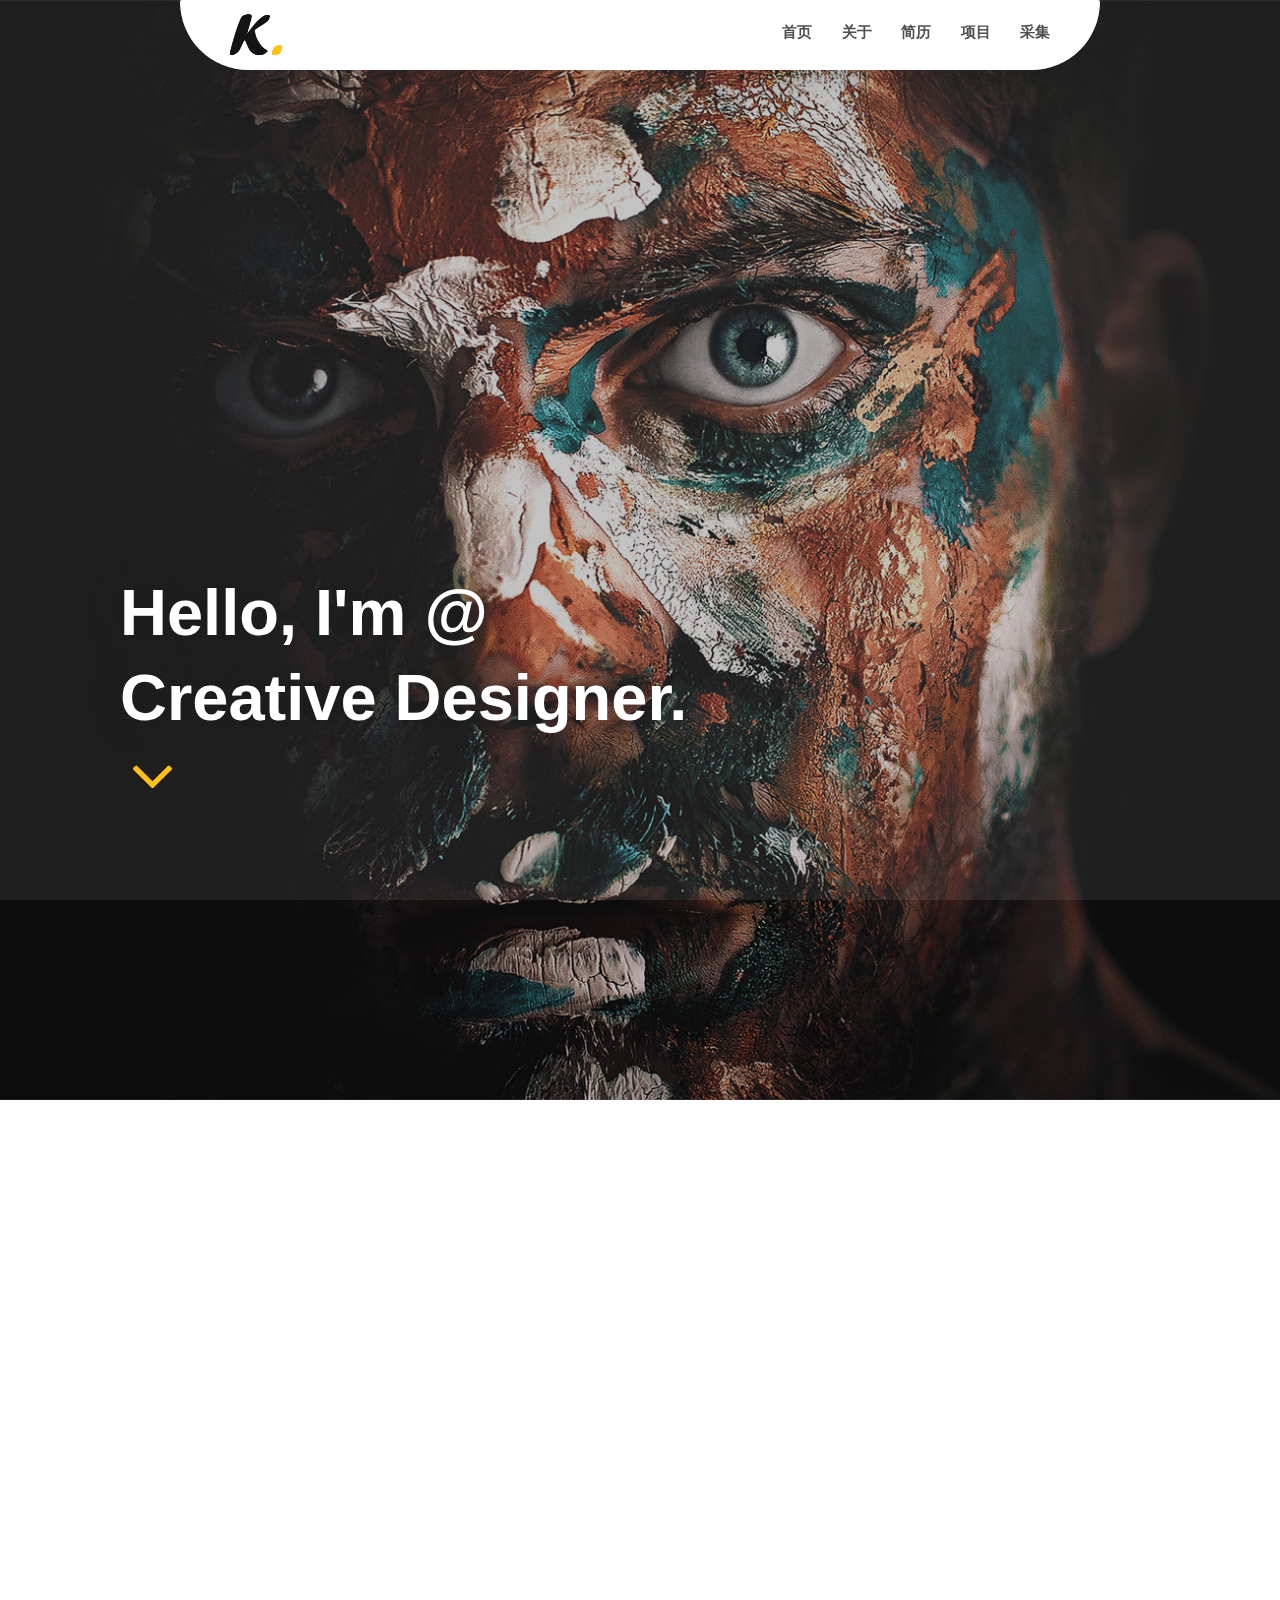
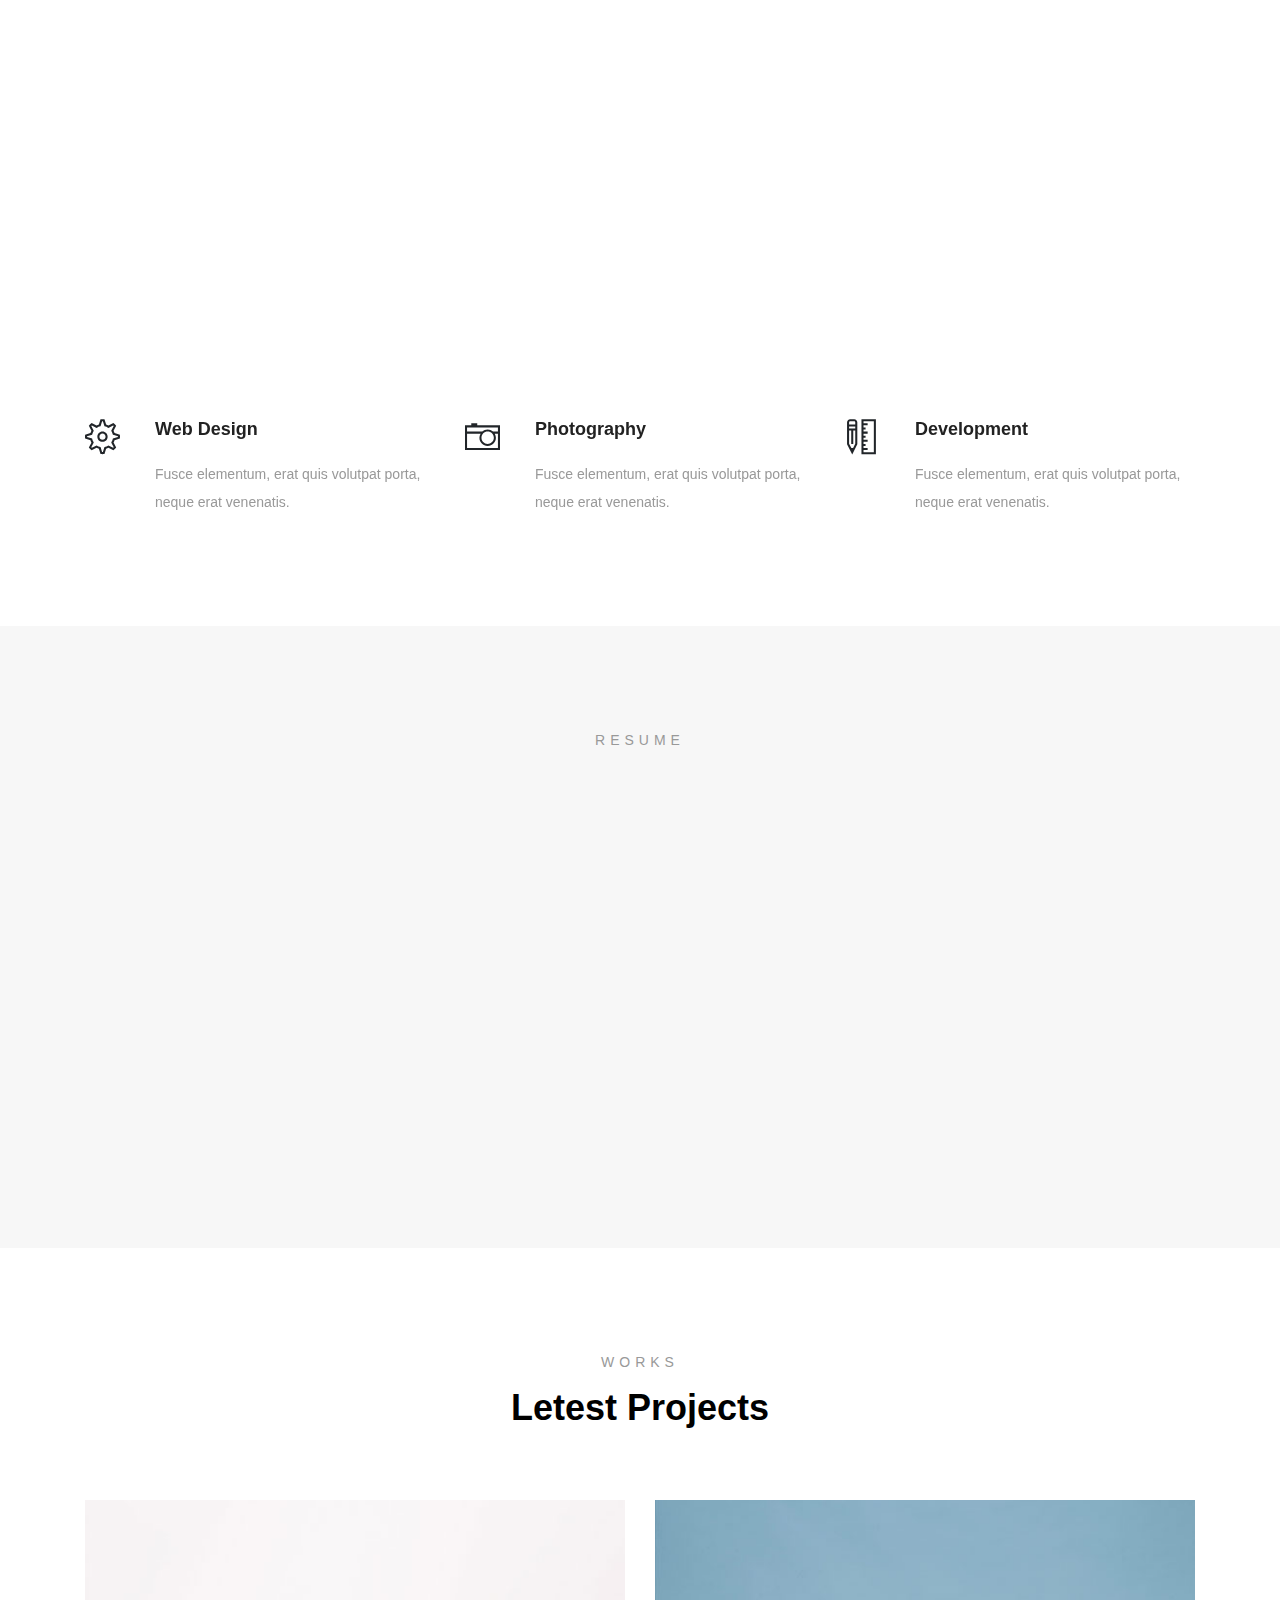
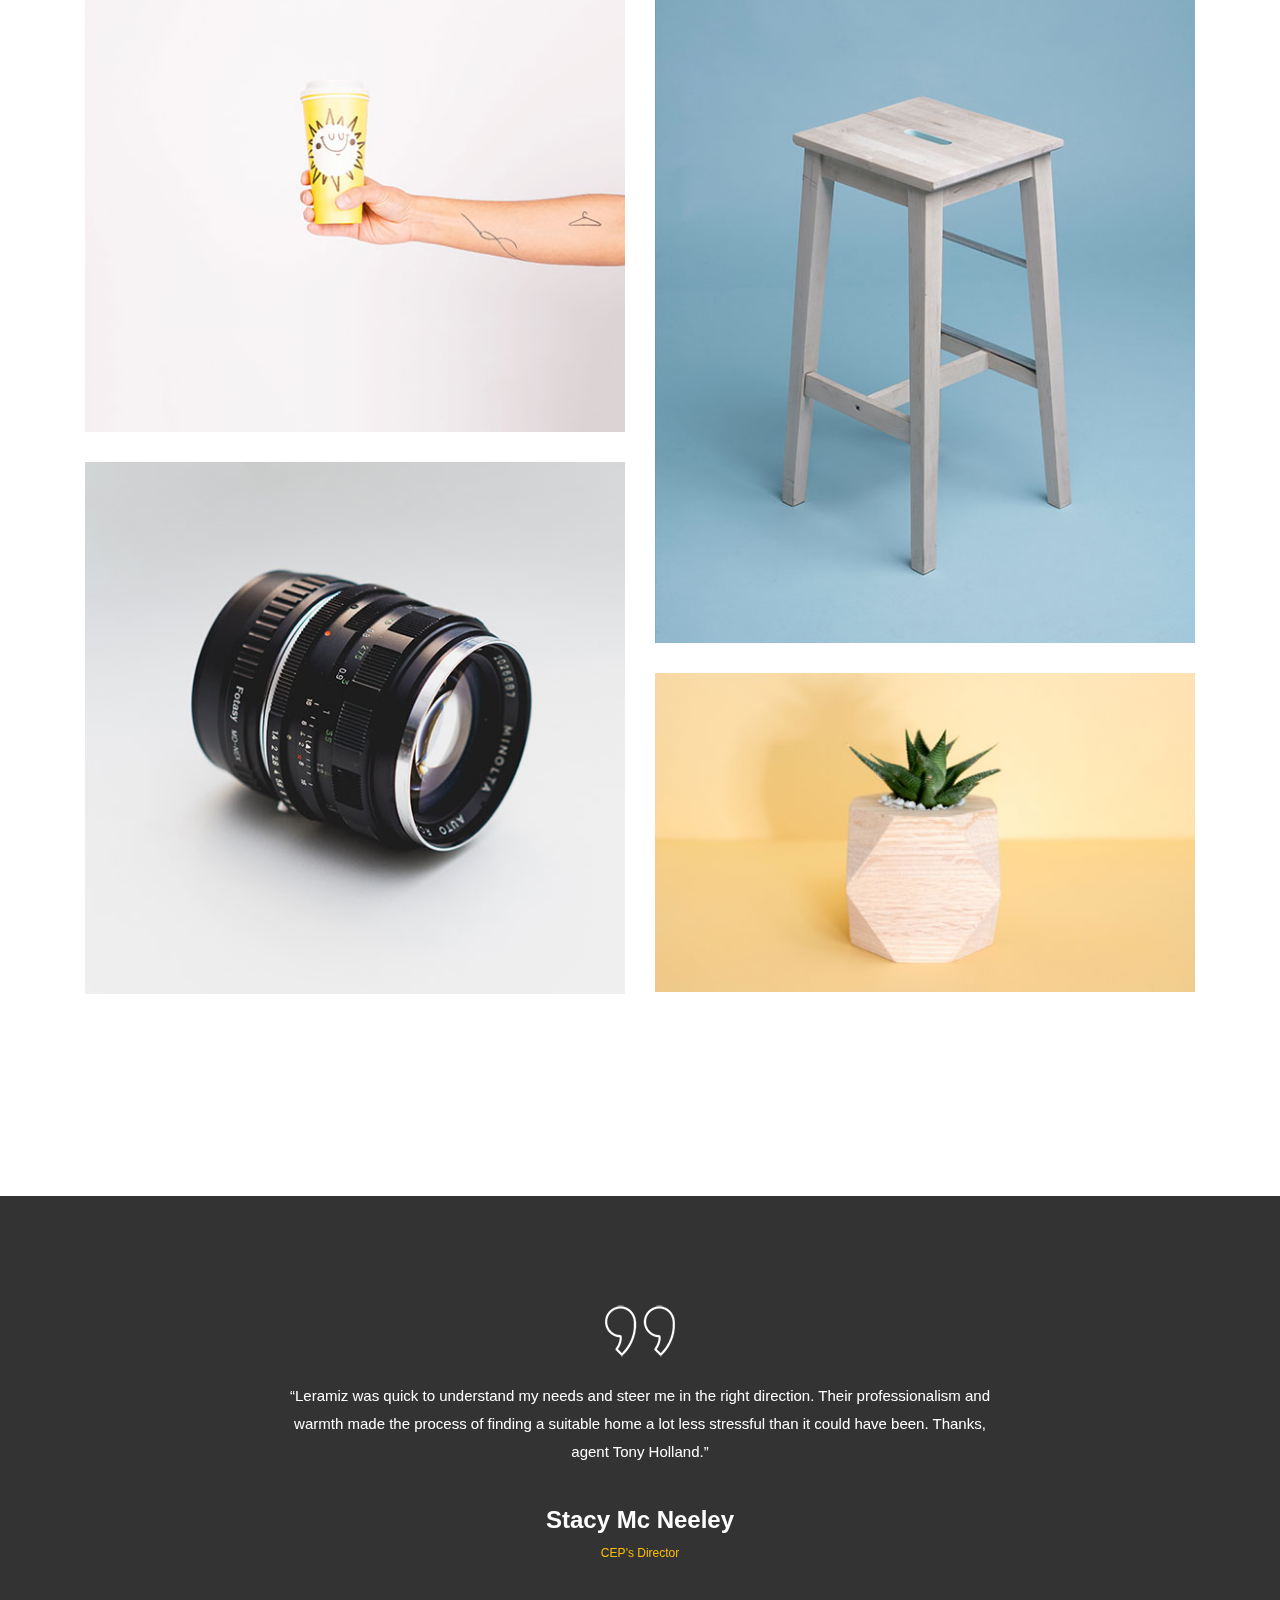
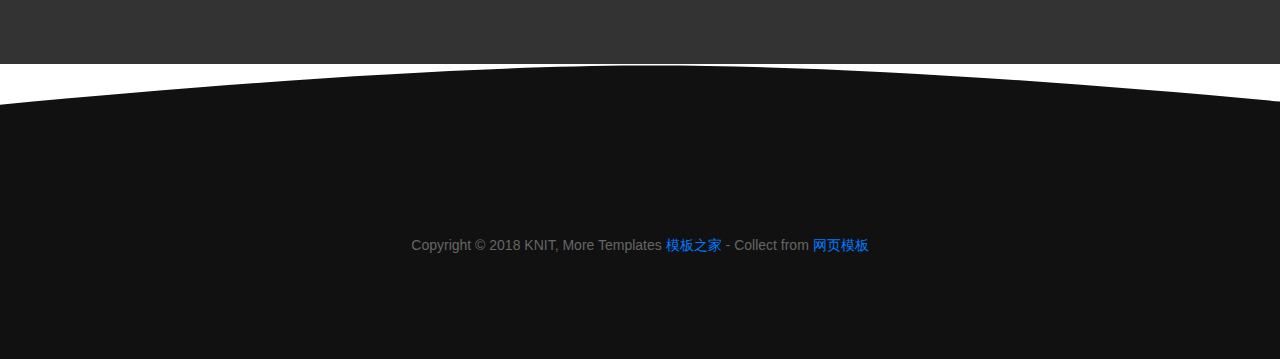
==== commit ba6dae82: "20181219-1" ====
--- a/WebContent/index.html
+++ b/WebContent/index.html
@@ -1,5 +1,5 @@
 <!DOCTYPE html>
-<html lang="en">
+<html lang=zh-cmn-Hans>
 
 
 <head>
@@ -49,11 +49,11 @@
 				<nav class="site-menu">
 					<div class="sm-close"><i class="ti-close"></i></div>
 					<ul class="menu-list">
-						<li><a href="#home">Home</a></li>
-						<li><a href="#about">About</a></li>
-						<li><a href="#resume">Resume</a></li>
-						<li><a href="#works">Works</a></li>
-						<li><a href="#contact">Contact</a></li>
+						<li><a href="#home">首页</a></li>
+						<li><a href="#about">关于</a></li>
+						<li><a href="#resume">简历</a></li>
+						<li><a href="#works">项目</a></li>
+						<li><a href="toContact">采集</a></li>
 					</ul>
 				</nav>
 			</div>
@@ -282,58 +282,6 @@
 	<!-- Review section end -->
 
 	<div class="tlinks">Collect from <a href="http://www.cssmoban.com/" >网页模板</a></div>
-	<!-- Contact section start -->
-	<section class="contact-section spad" id="contact">
-		<div class="container">
-			<div class="section-title">
-				<p>Contact</p>
-				<h2>Get in touch</h2>
-			</div>
-			<div class="row">
-				<div class="col-lg-8 offset-lg-2">
-					<div class="row">
-						<!-- contact info -->
-						<div class="col-sm-4 cont-info wow fadeInUp" data-wow-delay="0.2s">
-							<i class="ti-email"></i>
-							<a href="mailto:office@domain.com">office@domain.com</a>
-							<p>email</p>
-						</div>
-						<!-- contact info -->
-						<div class="col-sm-4 cont-info wow fadeInUp" data-wow-delay="0.4s">
-							<i class="ti-location-pin"></i>
-							<span>35 M St, Sydney, 560, AU </span>
-							<p>Address</p>
-						</div>
-						<!-- contact info -->
-						<div class="col-sm-4 cont-info wow fadeInUp" data-wow-delay="0.6s">
-							<i class="ti-mobile"></i>
-							<span>+00 123 456 7890</span>
-							<p>Phone</p>
-						</div>
-					</div>
-					<!-- contact form -->
-					<form action="mail.php" method="POST" class="contact-form" id="contact-form">
-						<div class="row">
-							<div class="col-sm-6">
-								<input type="text" name="name" id="name" required placeholder="Your Name">
-							</div>
-							<div class="col-sm-6">
-								<input type="email" name="email" id="email" required placeholder="Email address">
-							</div>
-							<div class="col-sm-12">
-								<textarea id="massage" name="massage" required placeholder="Your Massage"></textarea>
-								<div class="text-center">
-									<button type="submit" class="site-btn" id="send-form">Send Massege</button>
-								</div>
-							</div>
-						</div>
-					</form>
-				</div>
-			</div>
-		</div>
-	</section>
-	<!-- Contact section end -->
-
 
 	<!-- Footer section start -->
 	<footer class="footer-section spad set-bg" data-setbg="img/footer-bg.svg">
--- a/WebContent/css/style.css
+++ b/WebContent/css/style.css
@@ -714,6 +714,9 @@
 
 .contact-form input[type=text],
 .contact-form input[type=email],
+.contact-form input[type=radio],
+.contact-form select,
+.contact-form input[type=checkbox],
 .contact-form textarea {
 	width: 100%;
 	border: 2px solid #ececec;
